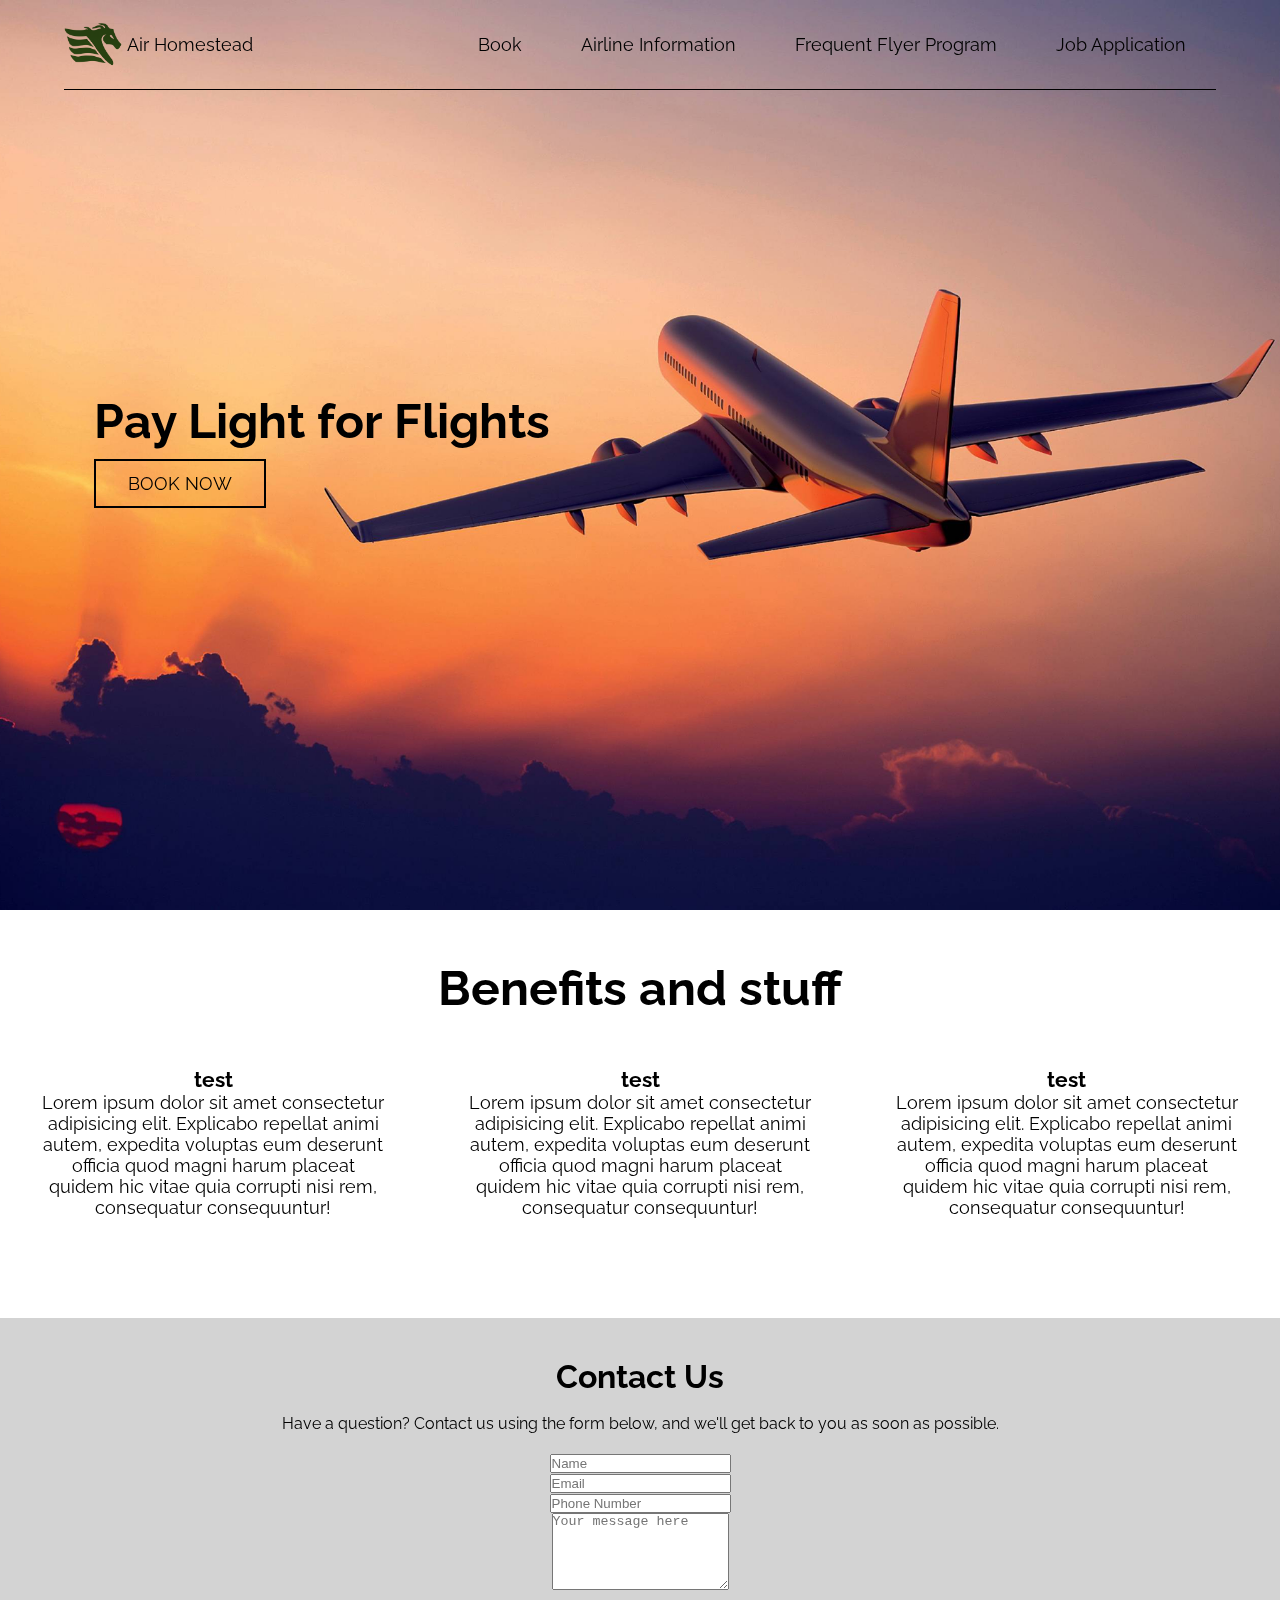
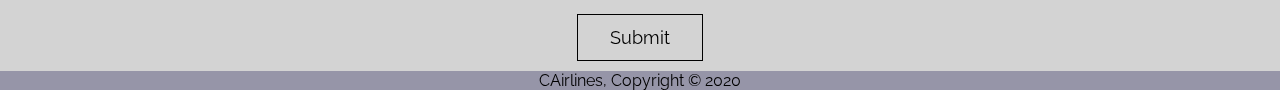
==== Project/index.html @ 43d1104e "reorganize" ====
<!DOCTYPE html>
<html lang="en">
<head>
	<meta charset="UTF-8">
	<meta name="viewport" content="width=device-width", initial scale=1.0>
	<title>Air Homestead | Home</title>
	<link rel="stylesheet" href="./css/indexstyles.css">
	<link href="https://fonts.googleapis.com/css?family=Raleway:400,800&display=swap" rel="stylesheet">
	<script src="./js/script.js"></script>
</head>
<body>

    <div class="cover">
        <header>
            <div class="logo-container">
                <img src="./img/logo2.png" alt="logo">
                <h4 class="logo">Air Homestead</h4>
            </div>
            <nav>
                <ul class="nav-links">
                    <li><a class="nav-link" href="#">Book</a></li>
                    <li><a class="nav-link" href="#">Airline Information</a></li>
                    <li><a class="nav-link" href="#">Frequent Flyer Program</a></li>
                    <li><a class="nav-link" href="#">Job Application</a></li>
                </ul>
            </nav>
        </header>
        
        <section class="presentation">
            <div class="header" id="homepagein">
                <h1>Pay Light for Flights</h1>
                <div class = "homepagebuttons">
                    <a href="#"><button type="button">BOOK NOW</button></a>
                </div>
            </div>
        </section>
        
    </div>

    <section class="benefits">
        <h1>Benefits and stuff</h1>
        <div class="blockflex">
            <div class="block">
                <img src="" alt="">
                <h3>test</h3>
                <p>Lorem ipsum dolor sit amet consectetur adipisicing elit. Explicabo repellat animi autem, expedita voluptas eum deserunt officia quod magni harum placeat quidem hic vitae quia corrupti nisi rem, consequatur consequuntur!</p>
            </div>
            <div class="block">
                <img src="" alt="">
                <h3>test</h3>
                <p>Lorem ipsum dolor sit amet consectetur adipisicing elit. Explicabo repellat animi autem, expedita voluptas eum deserunt officia quod magni harum placeat quidem hic vitae quia corrupti nisi rem, consequatur consequuntur!</p>
            </div>
            <div class="block">
                <img src="" alt="">
                <h3>test</h3>
                <p>Lorem ipsum dolor sit amet consectetur adipisicing elit. Explicabo repellat animi autem, expedita voluptas eum deserunt officia quod magni harum placeat quidem hic vitae quia corrupti nisi rem, consequatur consequuntur!</p>
            </div>
        </div>
    </section>

    <section class="contact">
        <h1>Contact Us</h1>
        <br>
        <p>Have a question? Contact us using the form below, and we'll get back to you as soon as possible.</p>
        <div class="inputinfo">
            <form>
                <input type="name" placeholder="Name">
                <br>
                <input type="email" placeholder="Email">
                <br>
                <input type="" placeholder="Phone Number">
                <br>
                <textarea type="message" placeholder="Your message here" rows="5"></textarea>
            </form>
        </div>
        <button type="submit" class="button_1">Submit</button>
    </section>

	<!--<div class="details"> 
		<div class="container">
			<div class="box">
				<img src="" alt="">
				<h3>Detail #1</h3>
				<p>Lorem ipsum dolor sit amet consectetur adipisicing elit. Ipsum sint, sunt quis est autem quos quo, aperiam quas, consectetur in veniam minus quidem voluptatum eius sit adipisci praesentium ea? Assumenda.</p>
			</div>
			<div class="box">
				<img src="" alt="">
				<h3>Detail #1</h3>
				<p>Lorem ipsum dolor sit amet consectetur adipisicing elit. Ipsum sint, sunt quis est autem quos quo, aperiam quas, consectetur in veniam minus quidem voluptatum eius sit adipisci praesentium ea? Assumenda.</p>
			</div>
			<div class="box">
				<img src="" alt="">
				<h3>Detail #1</h3>
				<p>Lorem ipsum dolor sit amet consectetur adipisicing elit. Ipsum sint, sunt quis est autem quos quo, aperiam quas, consectetur in veniam minus quidem voluptatum eius sit adipisci praesentium ea? Assumenda.</p>
			</div>
		</div>
	</div> -->

	<footer>
		<p>CAirlines, Copyright &copy; 2020</p>
	</footer>
</body>
</html>
---- Project/css/indexstyles.css ----
/*all styling*/

*{
  margin: 0px;
  padding: 0px;
  box-sizing: border-box;
}

body{
  font-family: 'Raleway';
}

button{
  font-family: 'Raleway';
}

.cover{
  background: url("../img/cover2.png");
  background-position: center;
  background-repeat: no-repeat;
  background-size: cover;
  padding-bottom: 100px;
}

header{
  display: flex;
  width: 90%;
  height: 10vh;
  margin: auto;
  align-items: center;
  border-bottom: 1px solid black;
}

.logo-container, .nav-links{
  display: flex;
}
.logo-container{
  align-items: center;
  font-size: 18px;
  flex: 1;
}
.logo-container img{
  width:15%;
  height:15%;
  mix-blend-mode: multiply;
}
.logo{
  font-weight: 400;
  margin: 5px;
}
nav{
  flex: 2;
}
.nav-links{
  justify-content: space-around;
  list-style: none;
}
.nav-link{
  color: black;
  font-size: 18px;
  text-decoration: none;
}

/*all styling ends*/
/*homepage styling begins*/

.presentation{
  display: flex;
  width: 90%;
  margin: auto;
  min-height: 80vh;
  align-items: center;
  padding-left: 30px;
}

.header h1{
  font-size: 48px;
}

.header button {
  color: black;
  background: rgba(0, 0, 0, 0);
  padding: 12px 32px;
  border: 2px black solid;
  font-size: 18px;
  margin-top: 10px;
}

.header button:hover {
  cursor: pointer;
}

.benefits{
  padding-top: 50px;
  padding-bottom: 100px;
  font-size: 24px;
  text-align: center;
  margin:auto;
}

.blockflex{
  padding-top: 30px;
  display: flex;
}

.block{
  font-size: 18px;
  flex: 1;
  margin: 0px 40px 0px 40px;
}

.contact{
  padding-top: 40px;
  text-align:center;
  margin:auto;
  align-items: center;
  background-color: lightgray;
}

.inputinfo{
  width: 55%;
  margin: auto;
  padding-top: 20px;
  padding-bottom: 10px;
  display: flex;
  justify-content: center;
}

.leftcolumn{
  flex: 1;
  display: flex;
  flex-direction: column;
  justify-content: space-between;
  margin-right: 10px;
}

.leftcolumn input{
  padding-top: 20px;
  margin: 0px 0px 20px 0px;
  font-size: 18px;
  font-family: 'Raleway';
  vertical-align: middle;
}

.rightcolumn{
  flex: 1;
  margin-left: 10px;
}

.rightcolumn textarea{
  width: 100%;
  height: 100%;
  font-size: 18px;
}

/*

.inputinfo input, textarea{
  width: 40%;
  font-size: 14px;
}

.inputinfo input{
  padding-top: 10px;
  margin: 0px 0px 10px 0px;
}

*/

.contact button {
  color: black;
  background: rgba(0, 0, 0, 0);
  padding: 12px 32px;
  border: 1px black solid;
  font-size: 18px;
  margin-top: 10px;
  margin-bottom: 10px;
}

footer{
  background-color: #9695a8;
  color: black;
  text-align: center;
}
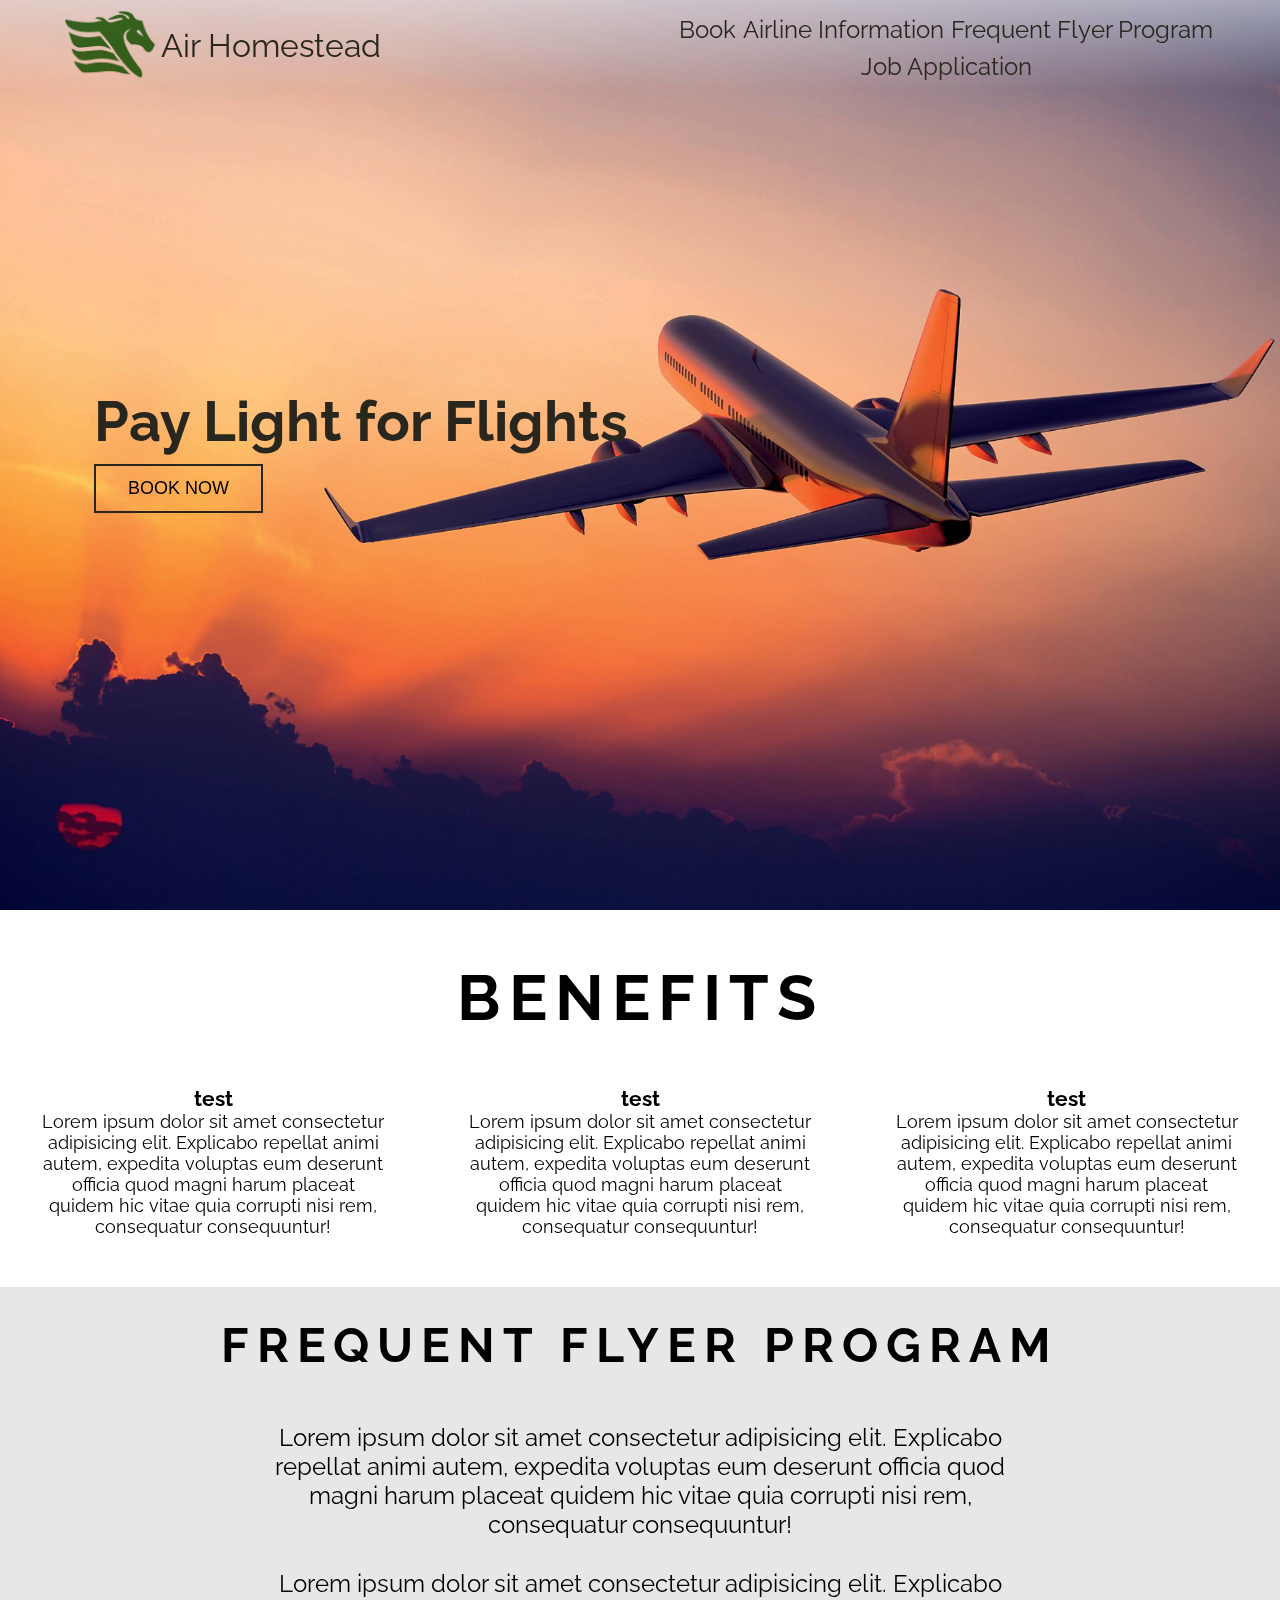
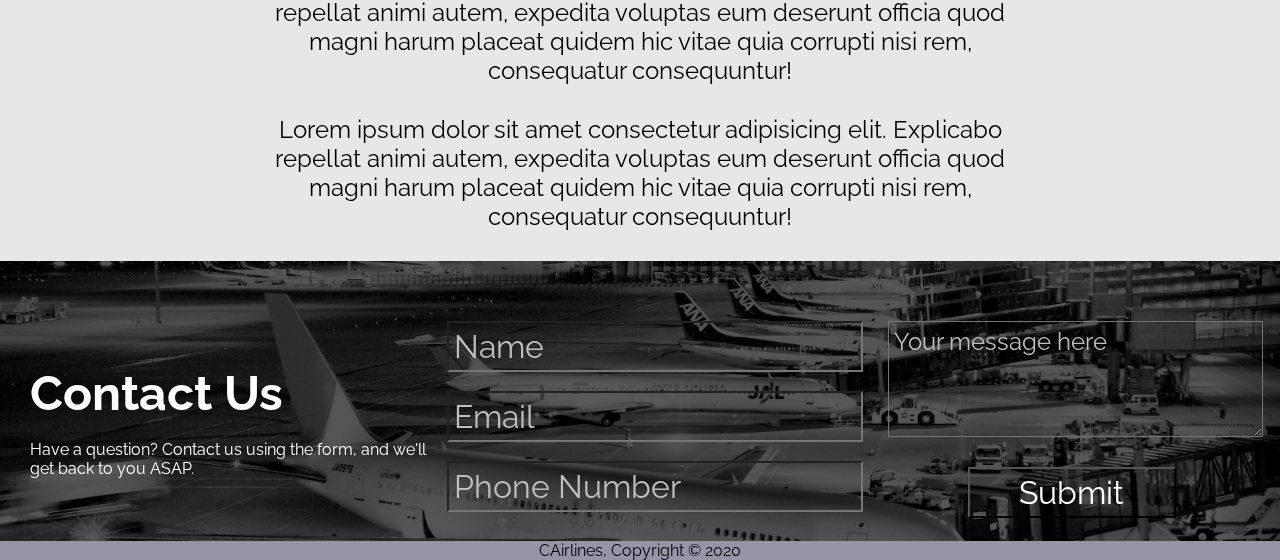
==== commit 4ab9b4e7: "newdesign" ====
--- a/Project/index.html
+++ b/Project/index.html
@@ -11,21 +11,22 @@
 <body>
 
     <div class="cover">
-        <header>
-            <div class="logo-container">
-                <img src="./img/logo2.png" alt="logo">
-                <h4 class="logo">Air Homestead</h4>
-            </div>
-            <nav>
-                <ul class="nav-links">
-                    <li><a class="nav-link" href="#">Book</a></li>
-                    <li><a class="nav-link" href="#">Airline Information</a></li>
-                    <li><a class="nav-link" href="#">Frequent Flyer Program</a></li>
-                    <li><a class="nav-link" href="#">Job Application</a></li>
-                </ul>
-            </nav>
-        </header>
-        
+        <div class="headercontainer">
+            <header>
+                <div class="logo-container">
+                    <img src="./img/logo2.png" alt="logo">
+                    <a href="#" class="logo">Air Homestead</a>
+                </div>
+                <nav>
+                    <ul class="nav-links">
+                        <li><a class="nav-link" href="#">Book</a></li>
+                        <li><a class="nav-link" href="#">Airline Information</a></li>
+                        <li><a class="nav-link" href="#">Frequent Flyer Program</a></li>
+                        <li><a class="nav-link" href="#">Job Application</a></li>
+                    </ul>
+                </nav>
+            </header>
+        </div>        
         <section class="presentation">
             <div class="header" id="homepagein">
                 <h1>Pay Light for Flights</h1>
@@ -38,7 +39,7 @@
     </div>
 
     <section class="benefits">
-        <h1>Benefits and stuff</h1>
+        <h1>BENEFITS</h1>
         <div class="blockflex">
             <div class="block">
                 <img src="" alt="">
@@ -58,22 +59,37 @@
         </div>
     </section>
 
+    <section class="frequent">
+
+        <h1>FREQUENT FLYER PROGRAM</h1>
+        <p>Lorem ipsum dolor sit amet consectetur adipisicing elit. Explicabo repellat animi autem, expedita voluptas eum deserunt officia quod magni harum placeat quidem hic vitae quia corrupti nisi rem, consequatur consequuntur!</p>
+        <p>Lorem ipsum dolor sit amet consectetur adipisicing elit. Explicabo repellat animi autem, expedita voluptas eum deserunt officia quod magni harum placeat quidem hic vitae quia corrupti nisi rem, consequatur consequuntur!</p>
+        <p>Lorem ipsum dolor sit amet consectetur adipisicing elit. Explicabo repellat animi autem, expedita voluptas eum deserunt officia quod magni harum placeat quidem hic vitae quia corrupti nisi rem, consequatur consequuntur!</p>
+
+
+    </section>
+
     <section class="contact">
-        <h1>Contact Us</h1>
-        <br>
-        <p>Have a question? Contact us using the form below, and we'll get back to you as soon as possible.</p>
-        <div class="inputinfo">
-            <form>
+        <div class ="title">
+            <h1>Contact Us</h1>
+            <br>
+            <p>Have a question? Contact us using the form, and we'll get back to you ASAP.</p>
+        </div>
+        <form class="inputinfo">
+            <div class="userinfo">
                 <input type="name" placeholder="Name">
                 <br>
                 <input type="email" placeholder="Email">
                 <br>
                 <input type="" placeholder="Phone Number">
                 <br>
-                <textarea type="message" placeholder="Your message here" rows="5"></textarea>
-            </form>
-        </div>
-        <button type="submit" class="button_1">Submit</button>
+            </div>
+            <div class="message">
+                <textarea type="message" placeholder="Your message here" rows="3"></textarea>
+                <input type="submit" value="Submit">
+            </div>
+        </form>
+        
     </section>
 
 	<!--<div class="details"> 
--- a/Project/css/indexstyles.css
+++ b/Project/css/indexstyles.css
@@ -10,9 +10,6 @@
   font-family: 'Raleway';
 }
 
-button{
-  font-family: 'Raleway';
-}
 
 .cover{
   background: url("../img/cover2.png");
@@ -22,13 +19,18 @@
   padding-bottom: 100px;
 }
 
+.headercontainer{
+  background: linear-gradient(0deg, rgba(0,0,0,0), rgba(255,255,255,.5));
+}
+
 header{
   display: flex;
   width: 90%;
   height: 10vh;
   margin: auto;
-  align-items: center;
-  border-bottom: 1px solid black;
+  color:rgb(41, 38, 30);
+  align-items: center;
+  font-size: 2rem;
 }
 
 .logo-container, .nav-links{
@@ -36,8 +38,6 @@
 }
 .logo-container{
   align-items: center;
-  font-size: 18px;
-  flex: 1;
 }
 .logo-container img{
   width:15%;
@@ -46,19 +46,34 @@
 }
 .logo{
   font-weight: 400;
+  text-decoration: none;
+  color: rgb(41, 38, 30);
   margin: 5px;
 }
+
+.logo:hover{
+  color:rgb(45, 96, 27);
+  
+}
+
 nav{
   flex: 2;
 }
 .nav-links{
   justify-content: space-around;
   list-style: none;
+  flex-wrap: wrap;
 }
 .nav-link{
-  color: black;
-  font-size: 18px;
+  color: rgb(41, 38, 30);
+  font-size:  1.5rem;
   text-decoration: none;
+  transition:.2s;
+}
+
+.nav-link:hover{
+  color:rgb(45, 96, 27);
+  font-size:1.75rem;
 }
 
 /*all styling ends*/
@@ -74,30 +89,40 @@
 }
 
 .header h1{
-  font-size: 48px;
+  font-size: 3.5rem;
+  color:rgb(41, 38, 30)
 }
 
 .header button {
   color: black;
-  background: rgba(0, 0, 0, 0);
+  background: rgb(41, 38, 30, 0);
   padding: 12px 32px;
-  border: 2px black solid;
+  border: 2px rgb(41, 38, 30) solid;
   font-size: 18px;
   margin-top: 10px;
+  
 }
 
 .header button:hover {
   cursor: pointer;
+  background: rgba(17, 53, 131, 0.3);
+  transition:.5s;
 }
 
 .benefits{
   padding-top: 50px;
-  padding-bottom: 100px;
-  font-size: 24px;
+  padding-bottom: 50px;
+  font-size: 2rem;
   text-align: center;
   margin:auto;
 }
 
+.benefits h1{
+  letter-spacing: .5rem;
+}
+
+
+
 .blockflex{
   padding-top: 30px;
   display: flex;
@@ -109,13 +134,30 @@
   margin: 0px 40px 0px 40px;
 }
 
-.contact{
-  padding-top: 40px;
-  text-align:center;
-  margin:auto;
-  align-items: center;
-  background-color: lightgray;
-}
+
+
+
+.frequent{
+  background:rgb(231, 231, 231);
+  display:flex;
+  align-items: center;
+  flex-direction: column;
+  text-align: center;
+}
+
+.frequent h1{
+  font-size: 3rem;
+  letter-spacing: .5rem;
+  padding-bottom: 50px;
+  padding-top: 30px;
+}
+
+.frequent p{
+  width: 60%;
+  font-size: 1.5rem;
+  padding-bottom: 30px;
+}
+
 
 .inputinfo{
   width: 55%;
@@ -167,14 +209,86 @@
 
 */
 
-.contact button {
-  color: black;
-  background: rgba(0, 0, 0, 0);
-  padding: 12px 32px;
-  border: 1px black solid;
-  font-size: 18px;
-  margin-top: 10px;
-  margin-bottom: 10px;
+.contact{
+  padding-top: 40px;
+  text-align:center;
+  margin:auto;
+  align-items: center;
+  background: url("../img/airport.png");
+  background-size: cover;
+  background-position: center;
+  background-repeat: no-repeat;
+  color:white;
+  display:flex;
+  
+}
+
+.title{
+  text-align: left;
+  padding-left: 30px;
+  flex:1;
+}
+
+
+.title h1{
+  font-size: 3rem;
+}
+
+
+.inputinfo{
+  flex:2;
+  display:flex;
+}
+
+.userinfo{
+  flex:1;
+  display:flex;
+  flex-direction: column;
+  justify-content: center;
+}
+
+.message{
+  flex: 1;
+  display: flex;
+  flex-direction: column;
+}
+
+.message textarea{
+  margin-left: 25px;
+  justify-self: left;
+  background:transparent;
+  font-size: 1.5rem;
+  width:90%;
+  height:55%;
+  color:white;
+  padding:5px;
+  font-family: 'Raleway';
+
+}
+
+.message textarea::placeholder{
+  font-family: 'Raleway';
+  color:rgb(190, 190, 190);
+}
+
+.message input{
+  width:50%;
+  margin-top:30px;
+  align-self: center;
+  color:white;
+}
+
+.inputinfo input{
+  background: transparent;
+  font-size:2rem;
+  padding:5px;
+  font-family: 'Raleway';
+  color:white;
+}
+
+.inputinfo input::placeholder{
+  font-family: 'Raleway';
+  color:rgb(190, 190, 190);
 }
 
 footer{
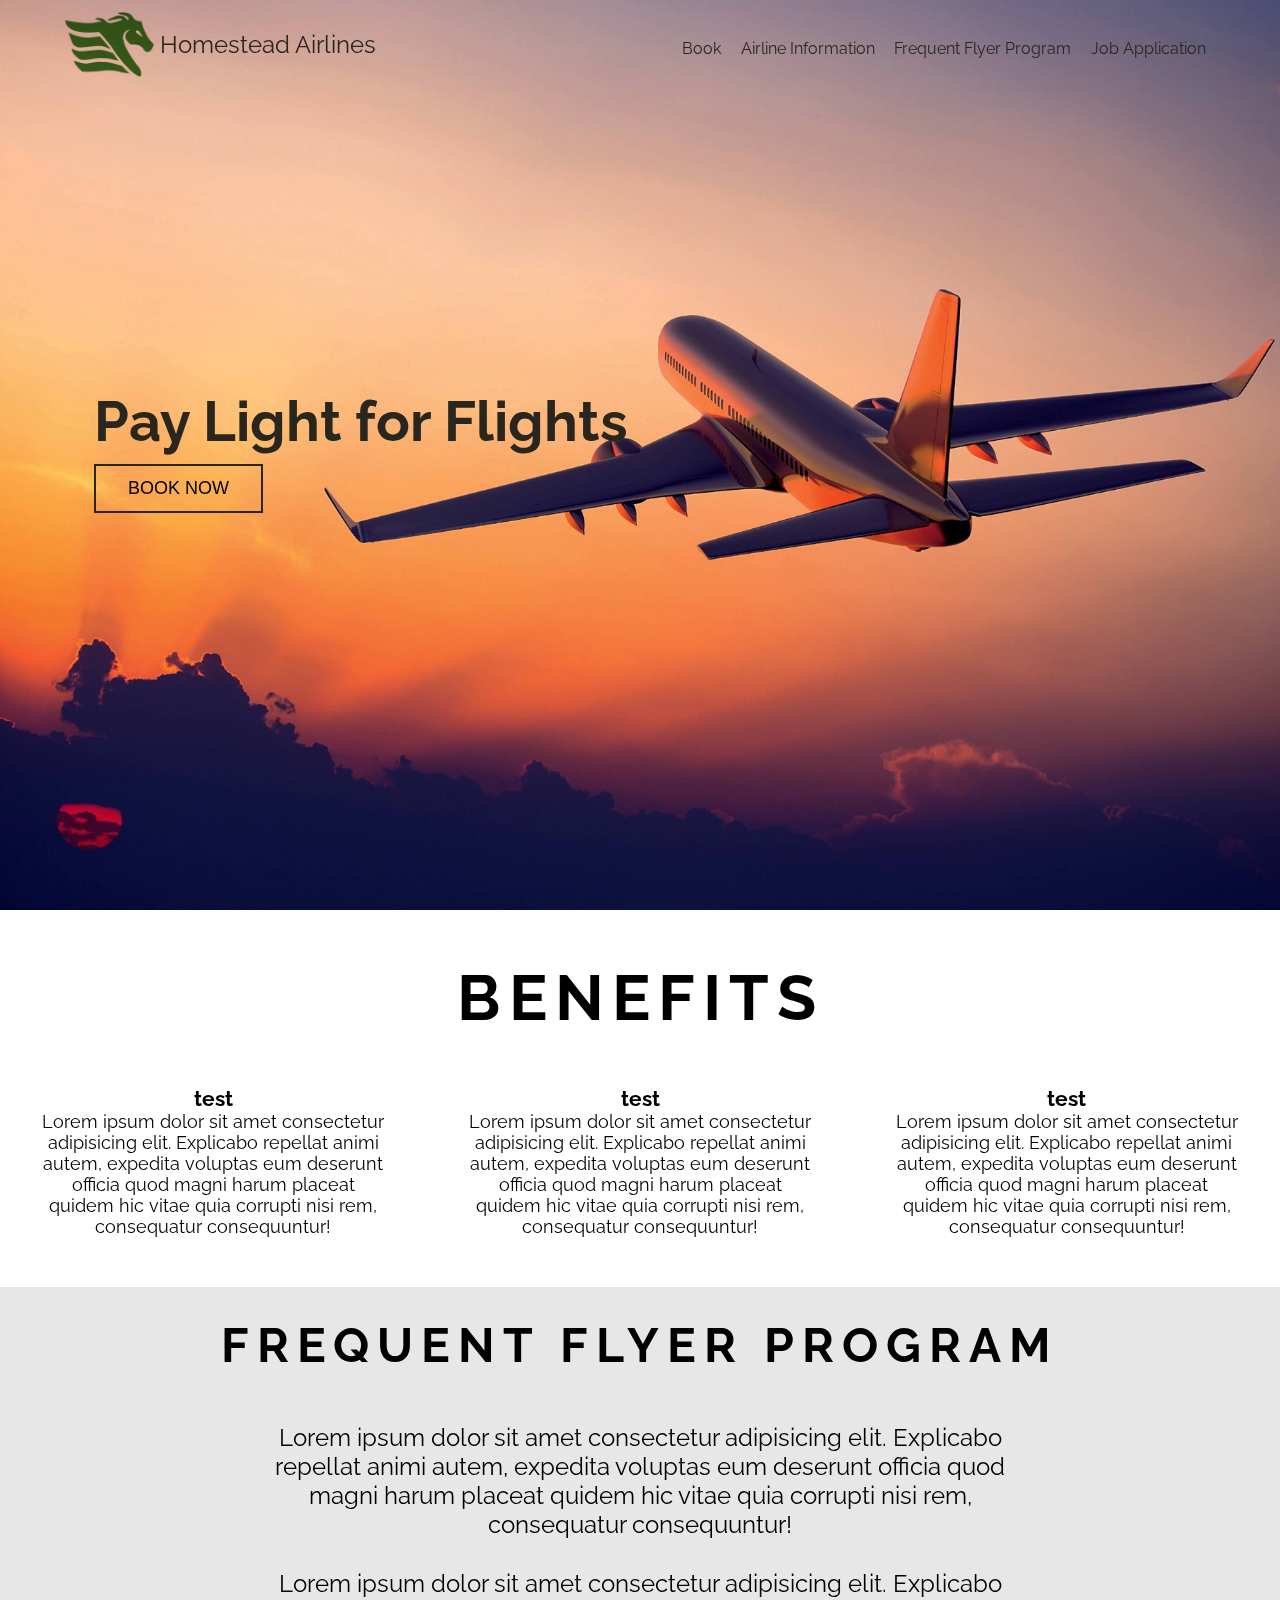
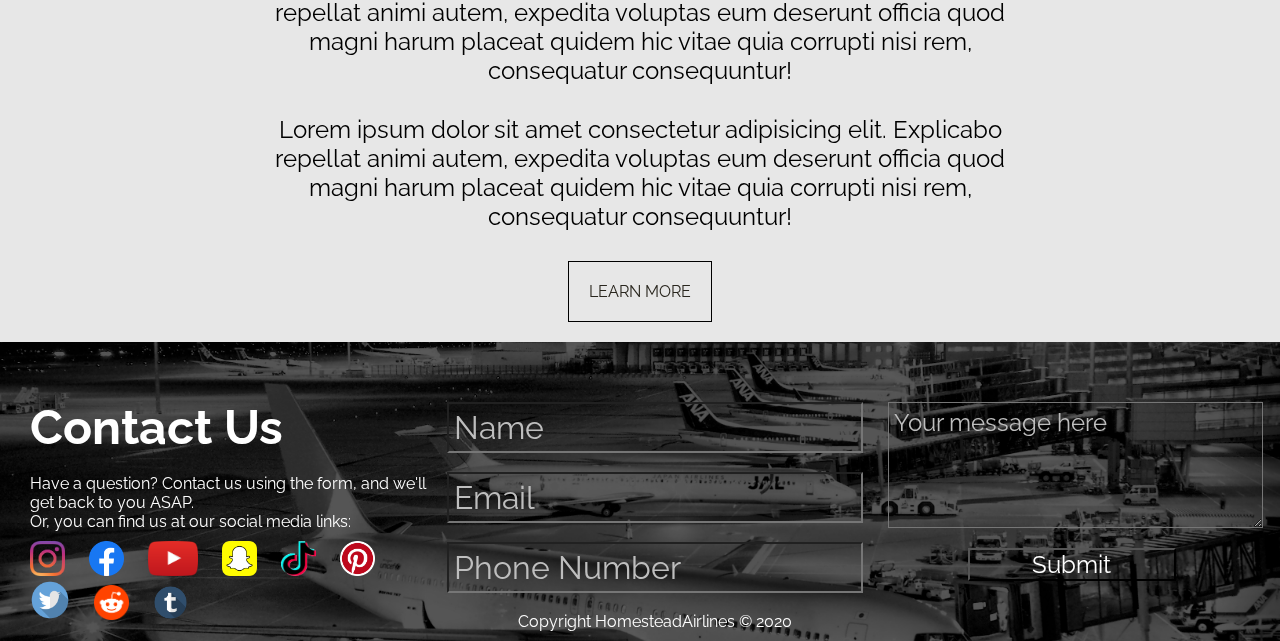
==== commit 9908327b: "addedsocmedia" ====
--- a/Project/index.html
+++ b/Project/index.html
@@ -6,7 +6,7 @@
 	<title>Air Homestead | Home</title>
 	<link rel="stylesheet" href="./css/indexstyles.css">
 	<link href="https://fonts.googleapis.com/css?family=Raleway:400,800&display=swap" rel="stylesheet">
-	<script src="./js/script.js"></script>
+	<script src="./js/contact.js"></script>
 </head>
 <body>
 
@@ -15,14 +15,14 @@
             <header>
                 <div class="logo-container">
                     <img src="./img/logo2.png" alt="logo">
-                    <a href="#" class="logo">Air Homestead</a>
+                    <a href="#" class="logo">Homestead Airlines</a>
                 </div>
                 <nav>
                     <ul class="nav-links">
                         <li><a class="nav-link" href="#">Book</a></li>
-                        <li><a class="nav-link" href="#">Airline Information</a></li>
+                        <li><a class="nav-link" href="./airlineinfo.html">Airline Information</a></li>
                         <li><a class="nav-link" href="#">Frequent Flyer Program</a></li>
-                        <li><a class="nav-link" href="#">Job Application</a></li>
+                        <li><a class="nav-link" href="./apply.html">Job Application</a></li>
                     </ul>
                 </nav>
             </header>
@@ -65,7 +65,7 @@
         <p>Lorem ipsum dolor sit amet consectetur adipisicing elit. Explicabo repellat animi autem, expedita voluptas eum deserunt officia quod magni harum placeat quidem hic vitae quia corrupti nisi rem, consequatur consequuntur!</p>
         <p>Lorem ipsum dolor sit amet consectetur adipisicing elit. Explicabo repellat animi autem, expedita voluptas eum deserunt officia quod magni harum placeat quidem hic vitae quia corrupti nisi rem, consequatur consequuntur!</p>
         <p>Lorem ipsum dolor sit amet consectetur adipisicing elit. Explicabo repellat animi autem, expedita voluptas eum deserunt officia quod magni harum placeat quidem hic vitae quia corrupti nisi rem, consequatur consequuntur!</p>
-
+        <a href="airlineinfo.html">LEARN MORE</a>
 
     </section>
 
@@ -73,20 +73,35 @@
         <div class ="title">
             <h1>Contact Us</h1>
             <br>
-            <p>Have a question? Contact us using the form, and we'll get back to you ASAP.</p>
+            <p>Have a question? Contact us using the form, and we'll get back to you ASAP. <br> Or, you can find us at our social media links:</p>
+            <div class="social">
+                <a href="https://www.instagram.com"><img src="img/insta.png" width=35px height=35px alt="insta"></a>
+                <a href="https://www.facebook.com"><img src="img/facebook.png" width=35px height=35px alt="fb"></a>
+                <a href="https://www.youtube.com"><img src="img/youtube.png" width=50px height=35px alt="yt"></a>
+                <a href="https://www.snapchat.com"><img src="img/snap.png" width=35px height=35px alt="sc"></a>
+                <a href="https://www.tiktok.com"><img src="img/tik.png" width=35px height=35px alt="tik"></a>
+                <a href="https://www.pinterest.com"><img src="img/pin.png" width=35px height=35px alt="pin"></a>
+                <a href="https://www.twitter.com"><img src="img/twitter.png" width=40px height=40px alt="twitter"></a>
+                <a href="https://www.reddit.com"><img src="img/reddit.png" width=35px height=35px alt="reddit"></a>
+                <a href="https://www.tumblr.com"><img src="img/tumblr.png" width=35px height=35px alt="reddit"></a>
+
+
+
+            </div>
         </div>
         <form class="inputinfo">
             <div class="userinfo">
-                <input type="name" placeholder="Name">
+                <input class="in" type="name" placeholder="Name" required>
                 <br>
-                <input type="email" placeholder="Email">
+                <input class="in" type="email" placeholder="Email" required>
                 <br>
-                <input type="" placeholder="Phone Number">
+                <input class="in" type="" placeholder="Phone Number" required>
                 <br>
+                <p>Copyright HomesteadAirlines &copy; 2020</p>
             </div>
             <div class="message">
-                <textarea type="message" placeholder="Your message here" rows="3"></textarea>
-                <input type="submit" value="Submit">
+                <textarea class="in" type="message" placeholder="Your message here" rows="3" required></textarea>
+                <button onclick="clear()" type="submit">Submit</button>
             </div>
         </form>
         
@@ -112,8 +127,6 @@
 		</div>
 	</div> -->
 
-	<footer>
-		<p>CAirlines, Copyright &copy; 2020</p>
-	</footer>
+
 </body>
 </html>--- a/Project/css/indexstyles.css
+++ b/Project/css/indexstyles.css
@@ -20,7 +20,7 @@
 }
 
 .headercontainer{
-  background: linear-gradient(0deg, rgba(0,0,0,0), rgba(255,255,255,.5));
+  /*background: linear-gradient(0deg, rgba(0,0,0,0), rgba(255,255,255,.5));*/
 }
 
 header{
@@ -30,7 +30,7 @@
   margin: auto;
   color:rgb(41, 38, 30);
   align-items: center;
-  font-size: 2rem;
+  font-size: 1.5rem;
 }
 
 .logo-container, .nav-links{
@@ -66,14 +66,14 @@
 }
 .nav-link{
   color: rgb(41, 38, 30);
-  font-size:  1.5rem;
+  font-size:  1rem;
   text-decoration: none;
   transition:.2s;
 }
 
 .nav-link:hover{
   color:rgb(45, 96, 27);
-  font-size:1.75rem;
+  font-size:1.25rem;
 }
 
 /*all styling ends*/
@@ -105,7 +105,7 @@
 
 .header button:hover {
   cursor: pointer;
-  background: rgba(17, 53, 131, 0.3);
+  background: rgba(0, 201, 77, 0.2);
   transition:.5s;
 }
 
@@ -156,6 +156,19 @@
   width: 60%;
   font-size: 1.5rem;
   padding-bottom: 30px;
+}
+
+.frequent a{
+  text-decoration: none;
+  color: rgb(41, 38, 30);
+  padding:20px;
+  border: 1px solid black;
+  margin-bottom: 20px;
+}
+
+.frequent a:hover{
+  transition: .5s;
+  background-color:rgba(0, 201, 77, 0.2);
 }
 
 
@@ -271,11 +284,21 @@
   color:rgb(190, 190, 190);
 }
 
-.message input{
+.message button{
   width:50%;
-  margin-top:30px;
+  margin-top:20px;
   align-self: center;
+  background: transparent;
+  font-size: 1.5rem;
   color:white;
+  font-family: 'Raleway';
+
+}
+
+.message button:hover{
+  transition: .5s;
+  background-color: rgba(0, 201, 77, 0.2);
+  cursor: pointer;
 }
 
 .inputinfo input{
@@ -291,8 +314,15 @@
   color:rgb(190, 190, 190);
 }
 
-footer{
-  background-color: #9695a8;
-  color: black;
-  text-align: center;
-}+.social{
+  padding-top: 10px;
+}
+
+.social a{
+  padding-right: 20px;
+}
+
+.social a:last-child{
+  padding-right:0px;
+}
+
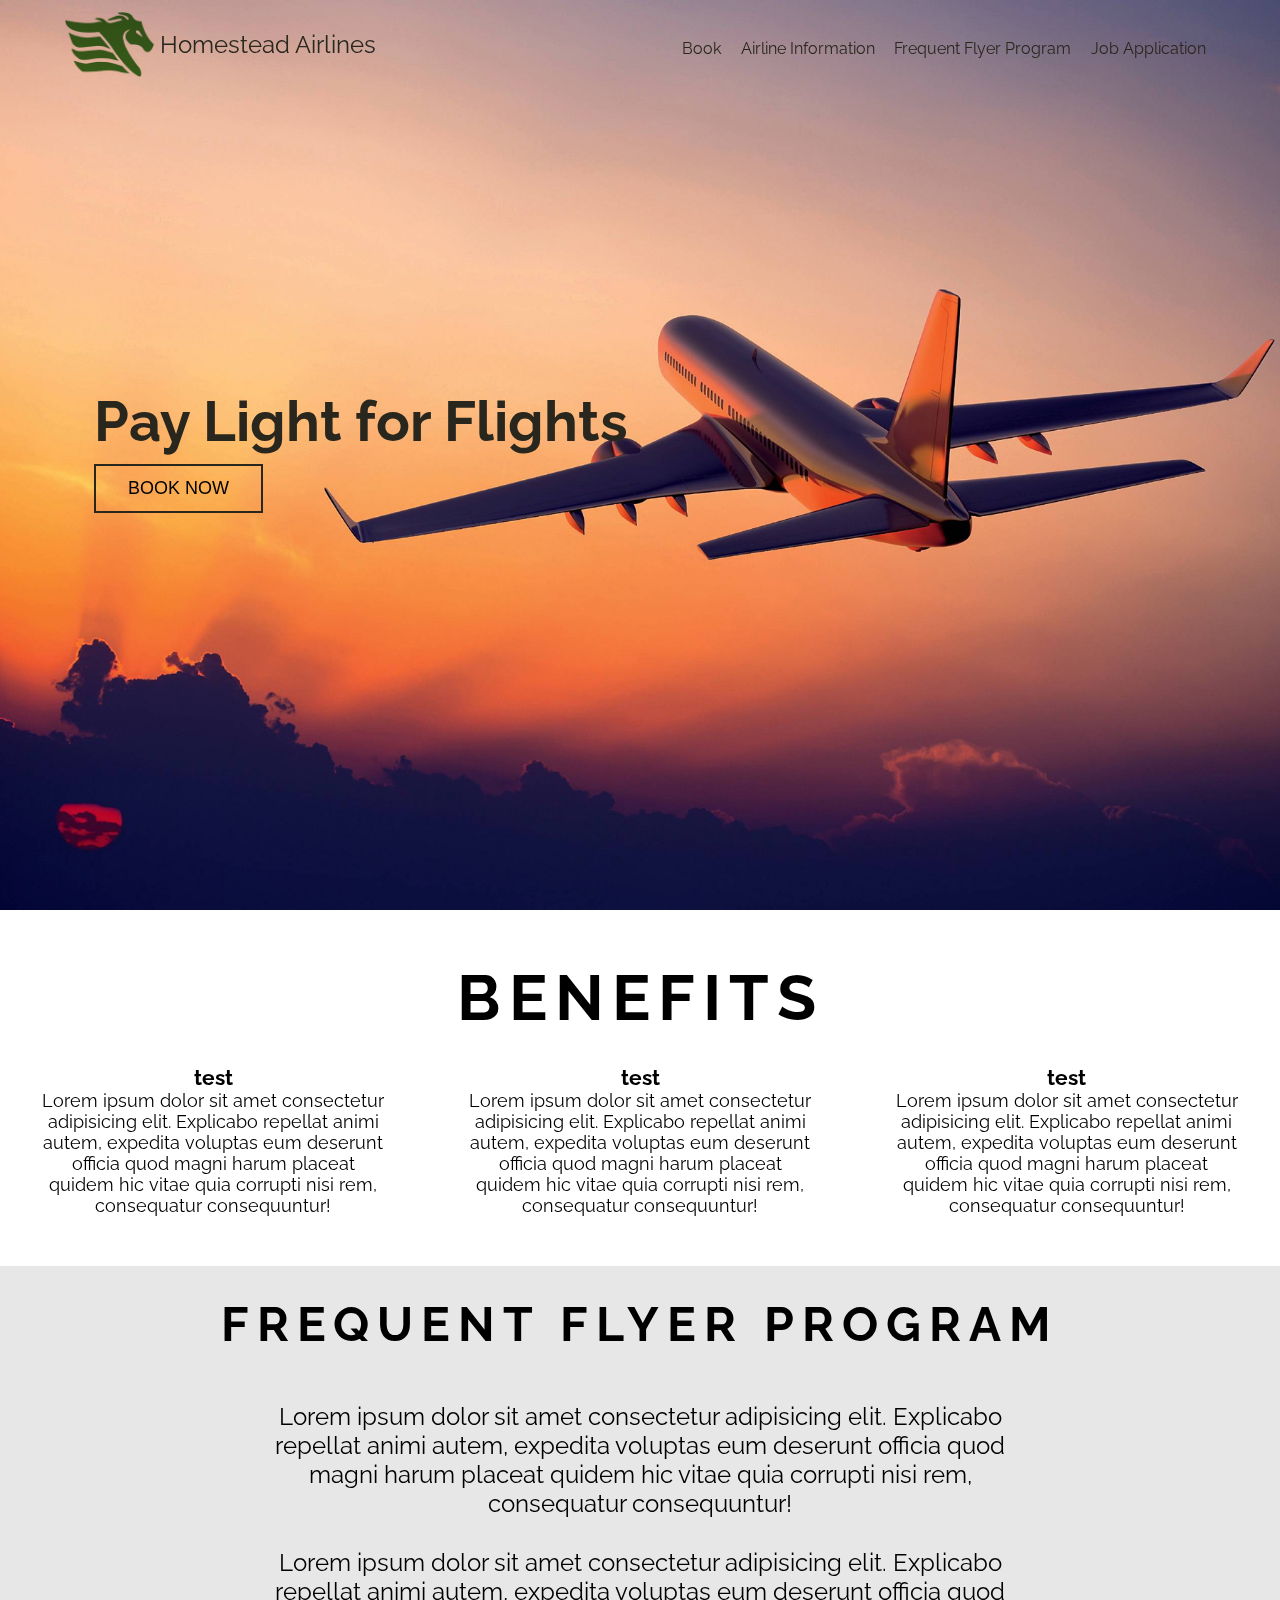
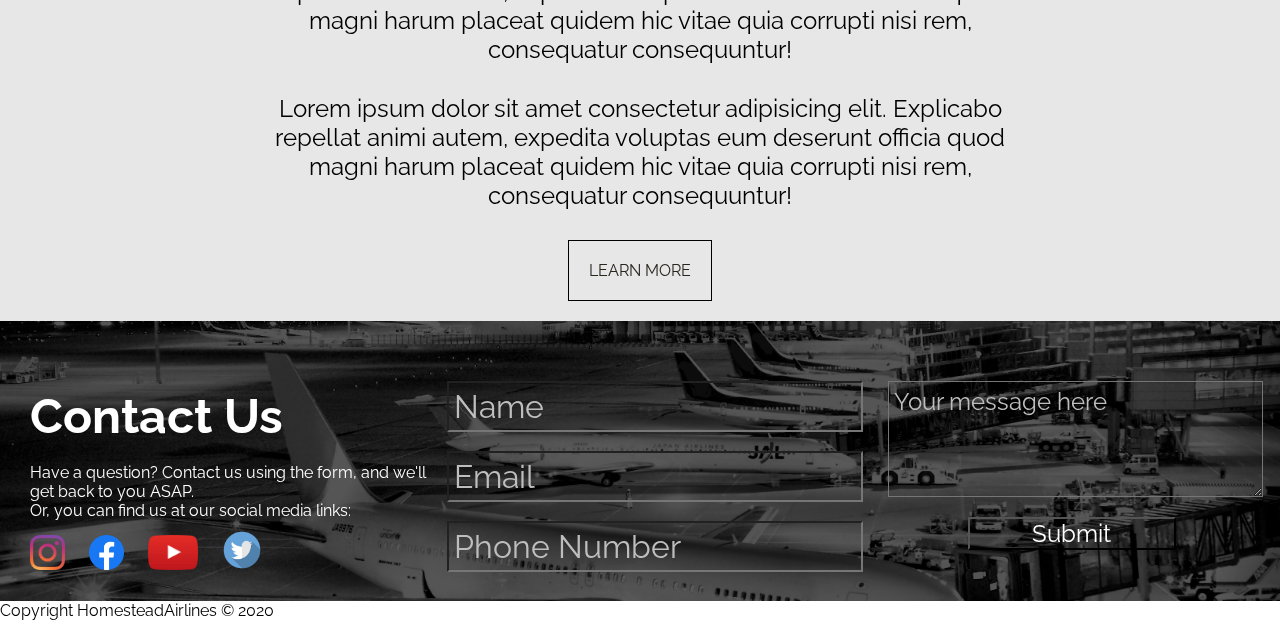
==== commit 760b2628: "finalize" ====
--- a/Project/index.html
+++ b/Project/index.html
@@ -19,9 +19,9 @@
                 </div>
                 <nav>
                     <ul class="nav-links">
-                        <li><a class="nav-link" href="#">Book</a></li>
+                        <li><a class="nav-link" href="./book.html">Book</a></li>
                         <li><a class="nav-link" href="./airlineinfo.html">Airline Information</a></li>
-                        <li><a class="nav-link" href="#">Frequent Flyer Program</a></li>
+                        <li><a class="nav-link" href="./frequent.html">Frequent Flyer Program</a></li>
                         <li><a class="nav-link" href="./apply.html">Job Application</a></li>
                     </ul>
                 </nav>
@@ -31,7 +31,7 @@
             <div class="header" id="homepagein">
                 <h1>Pay Light for Flights</h1>
                 <div class = "homepagebuttons">
-                    <a href="#"><button type="button">BOOK NOW</button></a>
+                    <a href="./book.html"><button type="button">BOOK NOW</button></a>
                 </div>
             </div>
         </section>
@@ -42,17 +42,14 @@
         <h1>BENEFITS</h1>
         <div class="blockflex">
             <div class="block">
-                <img src="" alt="">
                 <h3>test</h3>
                 <p>Lorem ipsum dolor sit amet consectetur adipisicing elit. Explicabo repellat animi autem, expedita voluptas eum deserunt officia quod magni harum placeat quidem hic vitae quia corrupti nisi rem, consequatur consequuntur!</p>
             </div>
             <div class="block">
-                <img src="" alt="">
                 <h3>test</h3>
                 <p>Lorem ipsum dolor sit amet consectetur adipisicing elit. Explicabo repellat animi autem, expedita voluptas eum deserunt officia quod magni harum placeat quidem hic vitae quia corrupti nisi rem, consequatur consequuntur!</p>
             </div>
             <div class="block">
-                <img src="" alt="">
                 <h3>test</h3>
                 <p>Lorem ipsum dolor sit amet consectetur adipisicing elit. Explicabo repellat animi autem, expedita voluptas eum deserunt officia quod magni harum placeat quidem hic vitae quia corrupti nisi rem, consequatur consequuntur!</p>
             </div>
@@ -78,15 +75,8 @@
                 <a href="https://www.instagram.com"><img src="img/insta.png" width=35px height=35px alt="insta"></a>
                 <a href="https://www.facebook.com"><img src="img/facebook.png" width=35px height=35px alt="fb"></a>
                 <a href="https://www.youtube.com"><img src="img/youtube.png" width=50px height=35px alt="yt"></a>
-                <a href="https://www.snapchat.com"><img src="img/snap.png" width=35px height=35px alt="sc"></a>
-                <a href="https://www.tiktok.com"><img src="img/tik.png" width=35px height=35px alt="tik"></a>
-                <a href="https://www.pinterest.com"><img src="img/pin.png" width=35px height=35px alt="pin"></a>
                 <a href="https://www.twitter.com"><img src="img/twitter.png" width=40px height=40px alt="twitter"></a>
-                <a href="https://www.reddit.com"><img src="img/reddit.png" width=35px height=35px alt="reddit"></a>
-                <a href="https://www.tumblr.com"><img src="img/tumblr.png" width=35px height=35px alt="reddit"></a>
-
-
-
+               
             </div>
         </div>
         <form class="inputinfo">
@@ -97,7 +87,6 @@
                 <br>
                 <input class="in" type="" placeholder="Phone Number" required>
                 <br>
-                <p>Copyright HomesteadAirlines &copy; 2020</p>
             </div>
             <div class="message">
                 <textarea class="in" type="message" placeholder="Your message here" rows="3" required></textarea>
@@ -107,26 +96,8 @@
         
     </section>
 
-	<!--<div class="details"> 
-		<div class="container">
-			<div class="box">
-				<img src="" alt="">
-				<h3>Detail #1</h3>
-				<p>Lorem ipsum dolor sit amet consectetur adipisicing elit. Ipsum sint, sunt quis est autem quos quo, aperiam quas, consectetur in veniam minus quidem voluptatum eius sit adipisci praesentium ea? Assumenda.</p>
-			</div>
-			<div class="box">
-				<img src="" alt="">
-				<h3>Detail #1</h3>
-				<p>Lorem ipsum dolor sit amet consectetur adipisicing elit. Ipsum sint, sunt quis est autem quos quo, aperiam quas, consectetur in veniam minus quidem voluptatum eius sit adipisci praesentium ea? Assumenda.</p>
-			</div>
-			<div class="box">
-				<img src="" alt="">
-				<h3>Detail #1</h3>
-				<p>Lorem ipsum dolor sit amet consectetur adipisicing elit. Ipsum sint, sunt quis est autem quos quo, aperiam quas, consectetur in veniam minus quidem voluptatum eius sit adipisci praesentium ea? Assumenda.</p>
-			</div>
-		</div>
-	</div> -->
-
-
+    <footer>   
+        <p>Copyright HomesteadAirlines &copy; 2020</p>
+    </footer>
 </body>
 </html>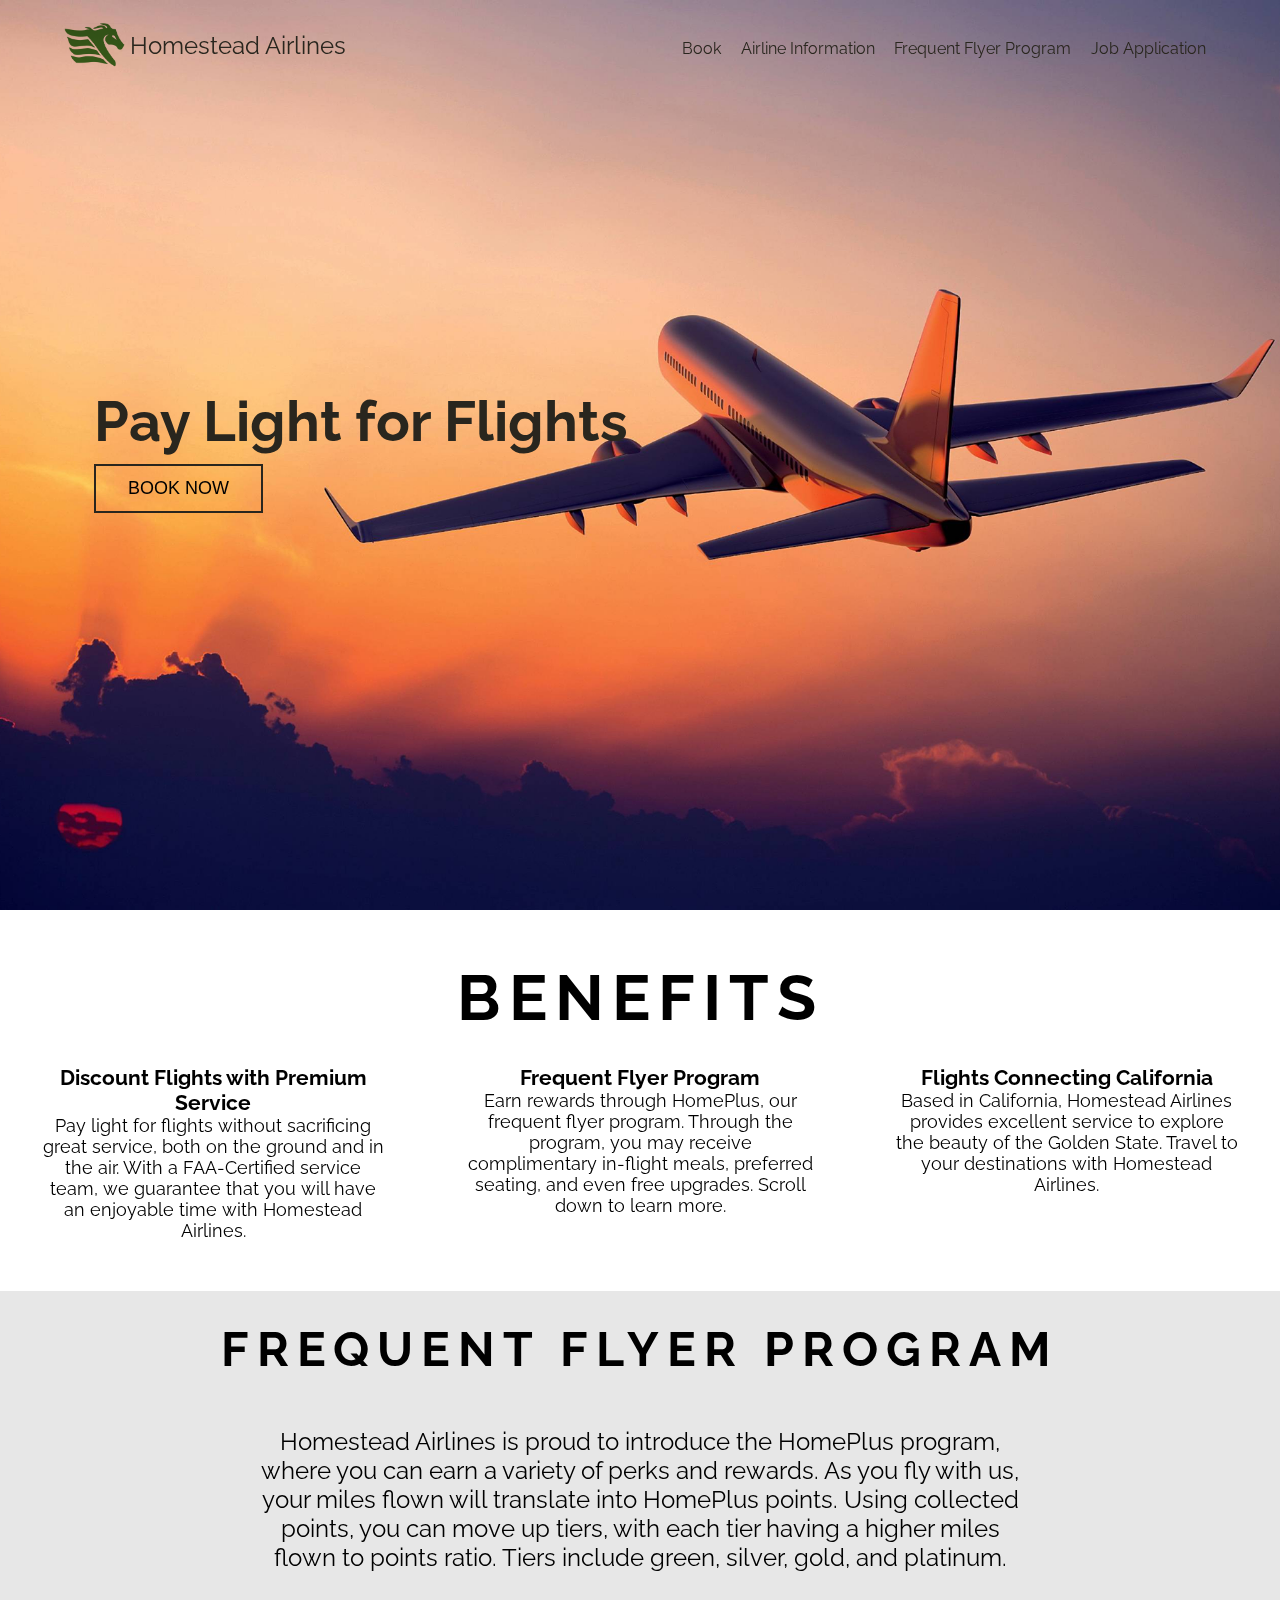
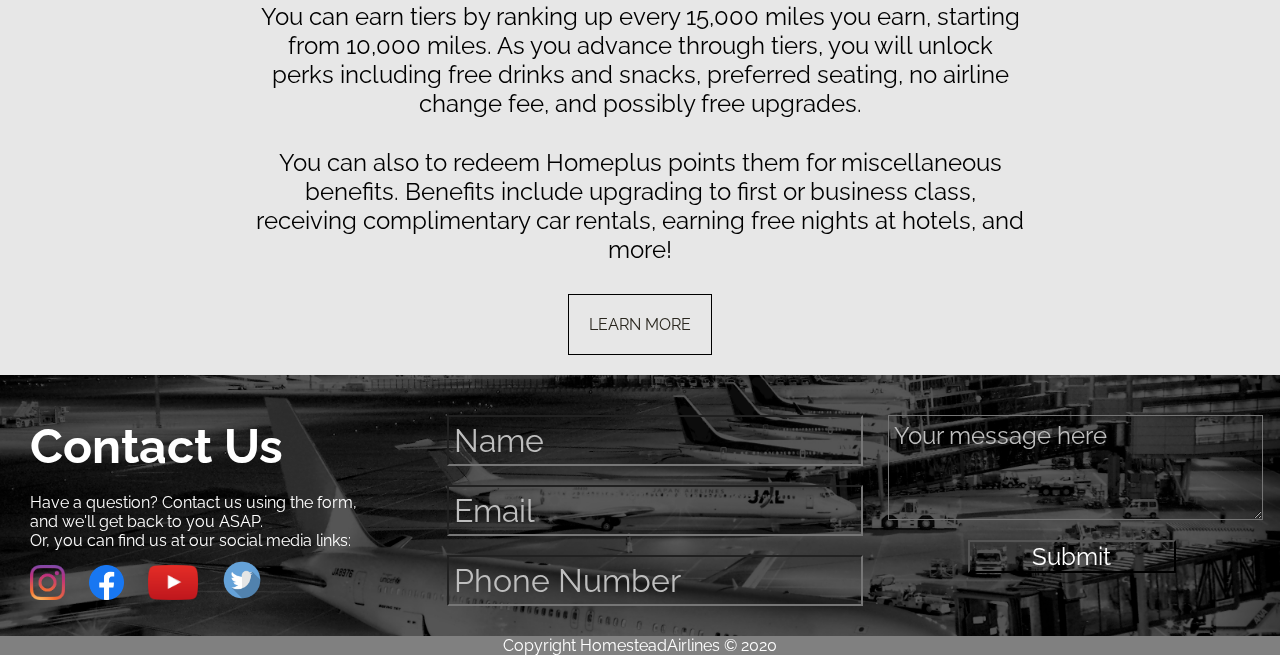
==== commit 7c50b480: "finalized" ====
--- a/Project/index.html
+++ b/Project/index.html
@@ -2,8 +2,8 @@
 <html lang="en">
 <head>
 	<meta charset="UTF-8">
-	<meta name="viewport" content="width=device-width", initial scale=1.0>
-	<title>Air Homestead | Home</title>
+	<meta name="viewport" content="width=device-width, initial scale=1.0">
+	<title>Homestead Airlines | Home</title>
 	<link rel="stylesheet" href="./css/indexstyles.css">
 	<link href="https://fonts.googleapis.com/css?family=Raleway:400,800&display=swap" rel="stylesheet">
 	<script src="./js/contact.js"></script>
@@ -42,16 +42,16 @@
         <h1>BENEFITS</h1>
         <div class="blockflex">
             <div class="block">
-                <h3>test</h3>
-                <p>Lorem ipsum dolor sit amet consectetur adipisicing elit. Explicabo repellat animi autem, expedita voluptas eum deserunt officia quod magni harum placeat quidem hic vitae quia corrupti nisi rem, consequatur consequuntur!</p>
+                <h3>Discount Flights with Premium Service</h3>
+                <p>Pay light for flights without sacrificing great service, both on the ground and in the air. With a FAA-Certified service team, we guarantee that you will have an enjoyable time with Homestead Airlines.</p>
             </div>
             <div class="block">
-                <h3>test</h3>
-                <p>Lorem ipsum dolor sit amet consectetur adipisicing elit. Explicabo repellat animi autem, expedita voluptas eum deserunt officia quod magni harum placeat quidem hic vitae quia corrupti nisi rem, consequatur consequuntur!</p>
+                <h3>Frequent Flyer Program</h3>
+                <p>Earn rewards through HomePlus, our frequent flyer program. Through the program, you may receive complimentary in-flight meals, preferred seating, and even free upgrades. Scroll down to learn more.</p>
             </div>
             <div class="block">
-                <h3>test</h3>
-                <p>Lorem ipsum dolor sit amet consectetur adipisicing elit. Explicabo repellat animi autem, expedita voluptas eum deserunt officia quod magni harum placeat quidem hic vitae quia corrupti nisi rem, consequatur consequuntur!</p>
+                <h3>Flights Connecting California</h3>
+                <p>Based in California, Homestead Airlines provides excellent service to explore the beauty of the Golden State. Travel to your destinations with Homestead Airlines. </p>
             </div>
         </div>
     </section>
@@ -59,10 +59,10 @@
     <section class="frequent">
 
         <h1>FREQUENT FLYER PROGRAM</h1>
-        <p>Lorem ipsum dolor sit amet consectetur adipisicing elit. Explicabo repellat animi autem, expedita voluptas eum deserunt officia quod magni harum placeat quidem hic vitae quia corrupti nisi rem, consequatur consequuntur!</p>
-        <p>Lorem ipsum dolor sit amet consectetur adipisicing elit. Explicabo repellat animi autem, expedita voluptas eum deserunt officia quod magni harum placeat quidem hic vitae quia corrupti nisi rem, consequatur consequuntur!</p>
-        <p>Lorem ipsum dolor sit amet consectetur adipisicing elit. Explicabo repellat animi autem, expedita voluptas eum deserunt officia quod magni harum placeat quidem hic vitae quia corrupti nisi rem, consequatur consequuntur!</p>
-        <a href="airlineinfo.html">LEARN MORE</a>
+        <p>Homestead Airlines is proud to introduce the HomePlus program, where you can earn a variety of perks and rewards. As you fly with us, your miles flown will translate into HomePlus points. Using collected points, you can move up tiers, with each tier having a higher miles flown to points ratio. Tiers include green, silver, gold, and platinum. </p>
+        <p>You can earn tiers by ranking up every 15,000 miles you earn, starting from 10,000 miles. As you advance through tiers, you will unlock perks including free drinks and snacks, preferred seating, no airline change fee, and possibly free upgrades.</p>
+        <p>You can also to redeem Homeplus points them for miscellaneous benefits. Benefits include upgrading to first or business class, receiving complimentary car rentals, earning free nights at hotels, and more!</p>
+        <a href="frequent.html">LEARN MORE</a>
 
     </section>
 
@@ -86,7 +86,7 @@
                 <input class="in" type="email" placeholder="Email" required>
                 <br>
                 <input class="in" type="" placeholder="Phone Number" required>
-                <br>
+                
             </div>
             <div class="message">
                 <textarea class="in" type="message" placeholder="Your message here" rows="3" required></textarea>
@@ -96,8 +96,9 @@
         
     </section>
 
-    <footer>   
+    <footer>
         <p>Copyright HomesteadAirlines &copy; 2020</p>
     </footer>
+
 </body>
 </html>--- a/Project/css/indexstyles.css
+++ b/Project/css/indexstyles.css
@@ -8,6 +8,7 @@
 
 body{
   font-family: 'Raleway';
+  position: absolute;
 }
 
 
@@ -28,9 +29,11 @@
   width: 90%;
   height: 10vh;
   margin: auto;
-  color:rgb(41, 38, 30);
+  color:black;
   align-items: center;
   font-size: 1.5rem;
+  flex-wrap: wrap;
+
 }
 
 .logo-container, .nav-links{
@@ -40,8 +43,8 @@
   align-items: center;
 }
 .logo-container img{
-  width:15%;
-  height:15%;
+  width:10%;
+  height:10%;
   mix-blend-mode: multiply;
 }
 .logo{
@@ -126,6 +129,7 @@
 .blockflex{
   padding-top: 30px;
   display: flex;
+  flex-wrap: wrap;
 }
 
 .block{
@@ -171,59 +175,8 @@
   background-color:rgba(0, 201, 77, 0.2);
 }
 
-
-.inputinfo{
-  width: 55%;
-  margin: auto;
-  padding-top: 20px;
-  padding-bottom: 10px;
-  display: flex;
-  justify-content: center;
-}
-
-.leftcolumn{
-  flex: 1;
-  display: flex;
-  flex-direction: column;
-  justify-content: space-between;
-  margin-right: 10px;
-}
-
-.leftcolumn input{
-  padding-top: 20px;
-  margin: 0px 0px 20px 0px;
-  font-size: 18px;
-  font-family: 'Raleway';
-  vertical-align: middle;
-}
-
-.rightcolumn{
-  flex: 1;
-  margin-left: 10px;
-}
-
-.rightcolumn textarea{
-  width: 100%;
-  height: 100%;
-  font-size: 18px;
-}
-
-/*
-
-.inputinfo input, textarea{
-  width: 40%;
-  font-size: 14px;
-}
-
-.inputinfo input{
-  padding-top: 10px;
-  margin: 0px 0px 10px 0px;
-}
-
-*/
-
 .contact{
-  padding-top: 40px;
+  padding: 40px 0 30px 0;
   text-align:center;
   margin:auto;
   align-items: center;
@@ -247,10 +200,15 @@
   font-size: 3rem;
 }
 
+.title p, .social{
+  width: 85%;
+}
+
 
 .inputinfo{
   flex:2;
   display:flex;
+  flex-wrap: wrap;
 }
 
 .userinfo{
@@ -326,3 +284,32 @@
   padding-right:0px;
 }
 
+footer{
+  text-align: center;
+  background:gray;
+  color: white;
+}
+
+@media (max-width: 500px){
+  .contact{
+    flex-wrap: none;
+    flex-direction: column;
+  }
+
+  .title, .inputinfo{
+    width: 80%;
+  }
+
+  .social{
+    width: 100%;
+  }
+
+  .userinfo input{
+    font-size: 18px;
+    margin: -0.5px 0 -0.5px 0;
+  }
+
+  .message textarea, .message button{
+    font-size: 18px;
+  }
+}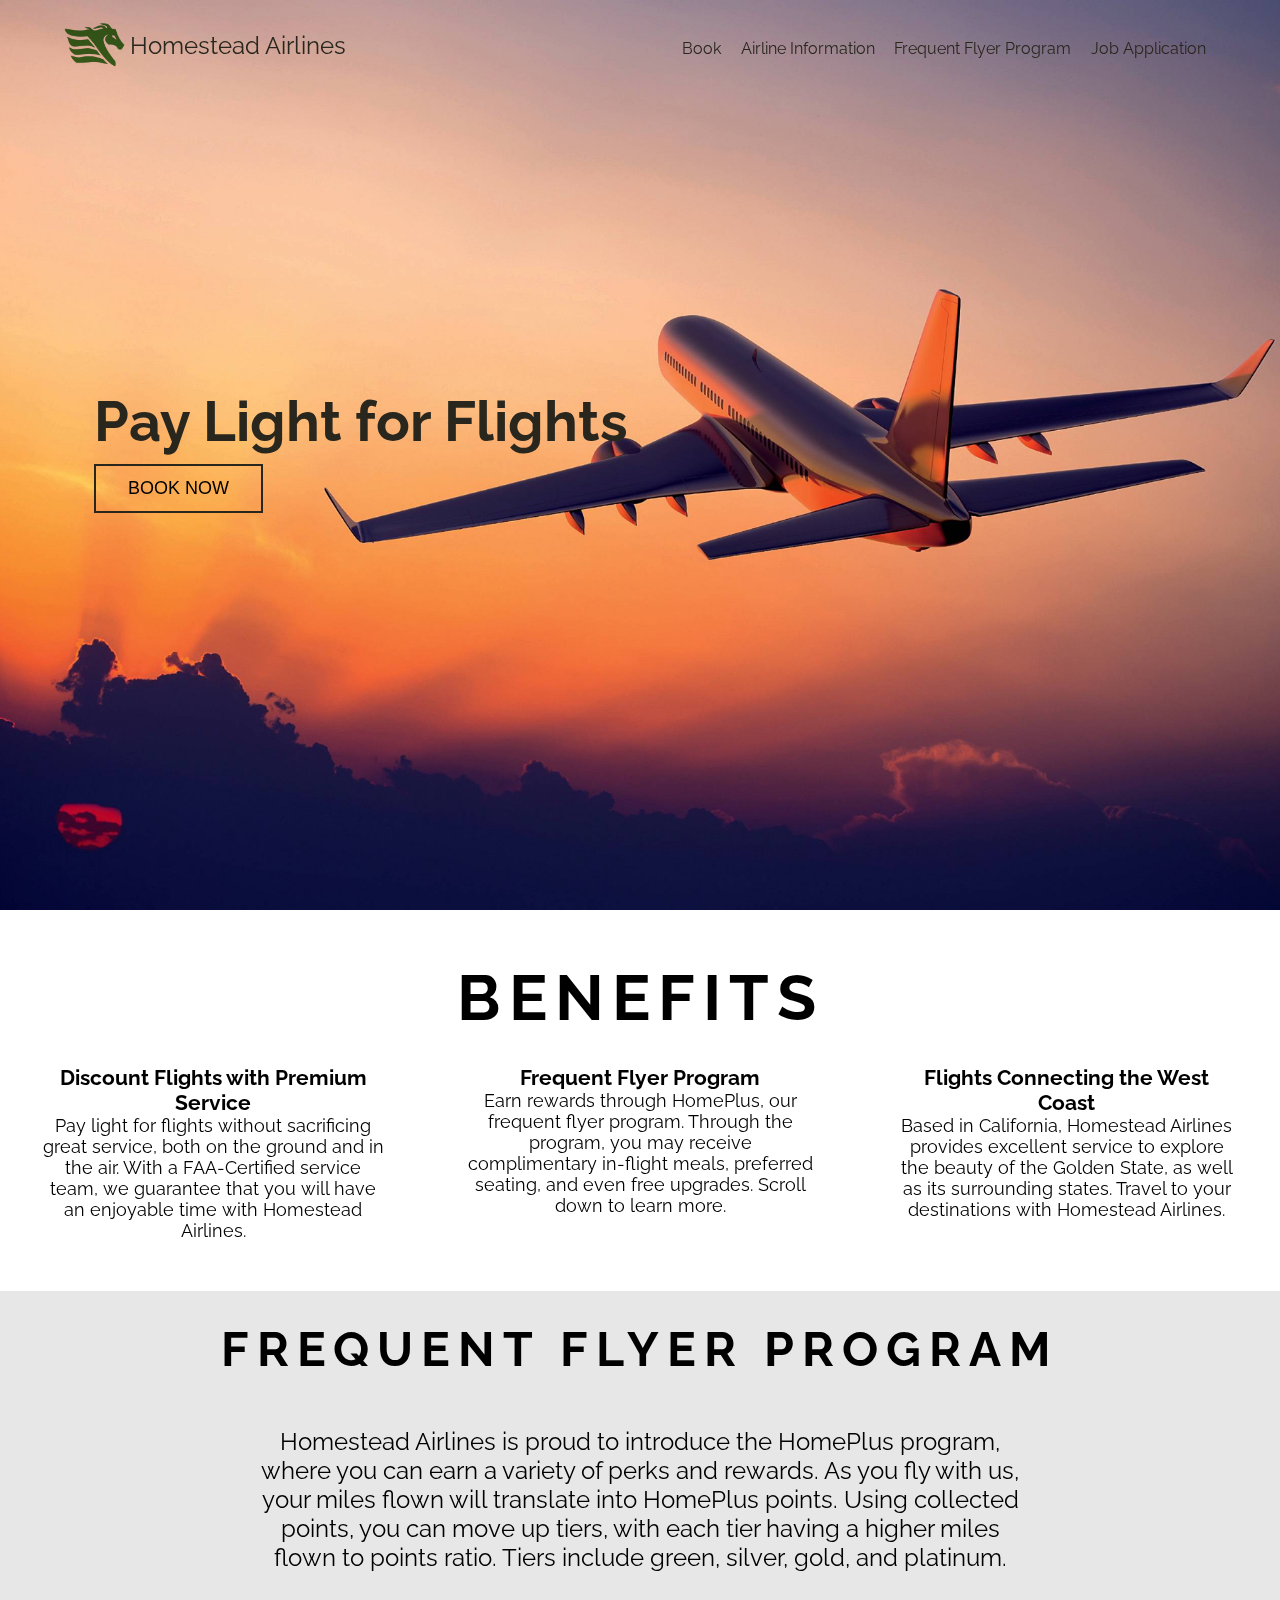
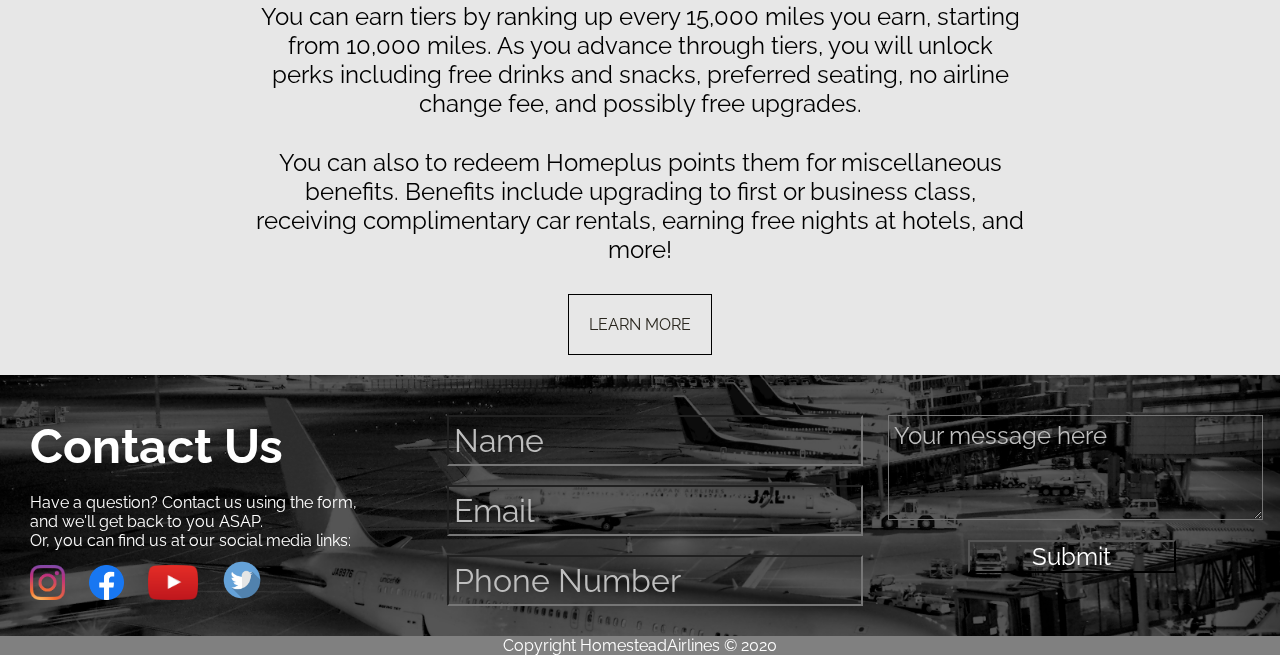
==== commit aba09aff: "reuploadjustinscode" ====
--- a/Project/index.html
+++ b/Project/index.html
@@ -5,7 +5,10 @@
 	<meta name="viewport" content="width=device-width, initial scale=1.0">
 	<title>Homestead Airlines | Home</title>
 	<link rel="stylesheet" href="./css/indexstyles.css">
-	<link href="https://fonts.googleapis.com/css?family=Raleway:400,800&display=swap" rel="stylesheet">
+    <link href="https://fonts.googleapis.com/css?family=Raleway:400,800&display=swap" rel="stylesheet">
+    <link rel="icon" 
+      type="image/png" 
+      href="./img/logo2.png">
 	<script src="./js/contact.js"></script>
 </head>
 <body>
@@ -50,8 +53,8 @@
                 <p>Earn rewards through HomePlus, our frequent flyer program. Through the program, you may receive complimentary in-flight meals, preferred seating, and even free upgrades. Scroll down to learn more.</p>
             </div>
             <div class="block">
-                <h3>Flights Connecting California</h3>
-                <p>Based in California, Homestead Airlines provides excellent service to explore the beauty of the Golden State. Travel to your destinations with Homestead Airlines. </p>
+                <h3>Flights Connecting the West Coast</h3>
+                <p>Based in California, Homestead Airlines provides excellent service to explore the beauty of the Golden State, as well as its surrounding states. Travel to your destinations with Homestead Airlines. </p>
             </div>
         </div>
     </section>
--- a/Project/css/indexstyles.css
+++ b/Project/css/indexstyles.css
@@ -291,6 +291,9 @@
 }
 
 @media (max-width: 500px){
+  .header{
+    
+  }
   .contact{
     flex-wrap: none;
     flex-direction: column;
